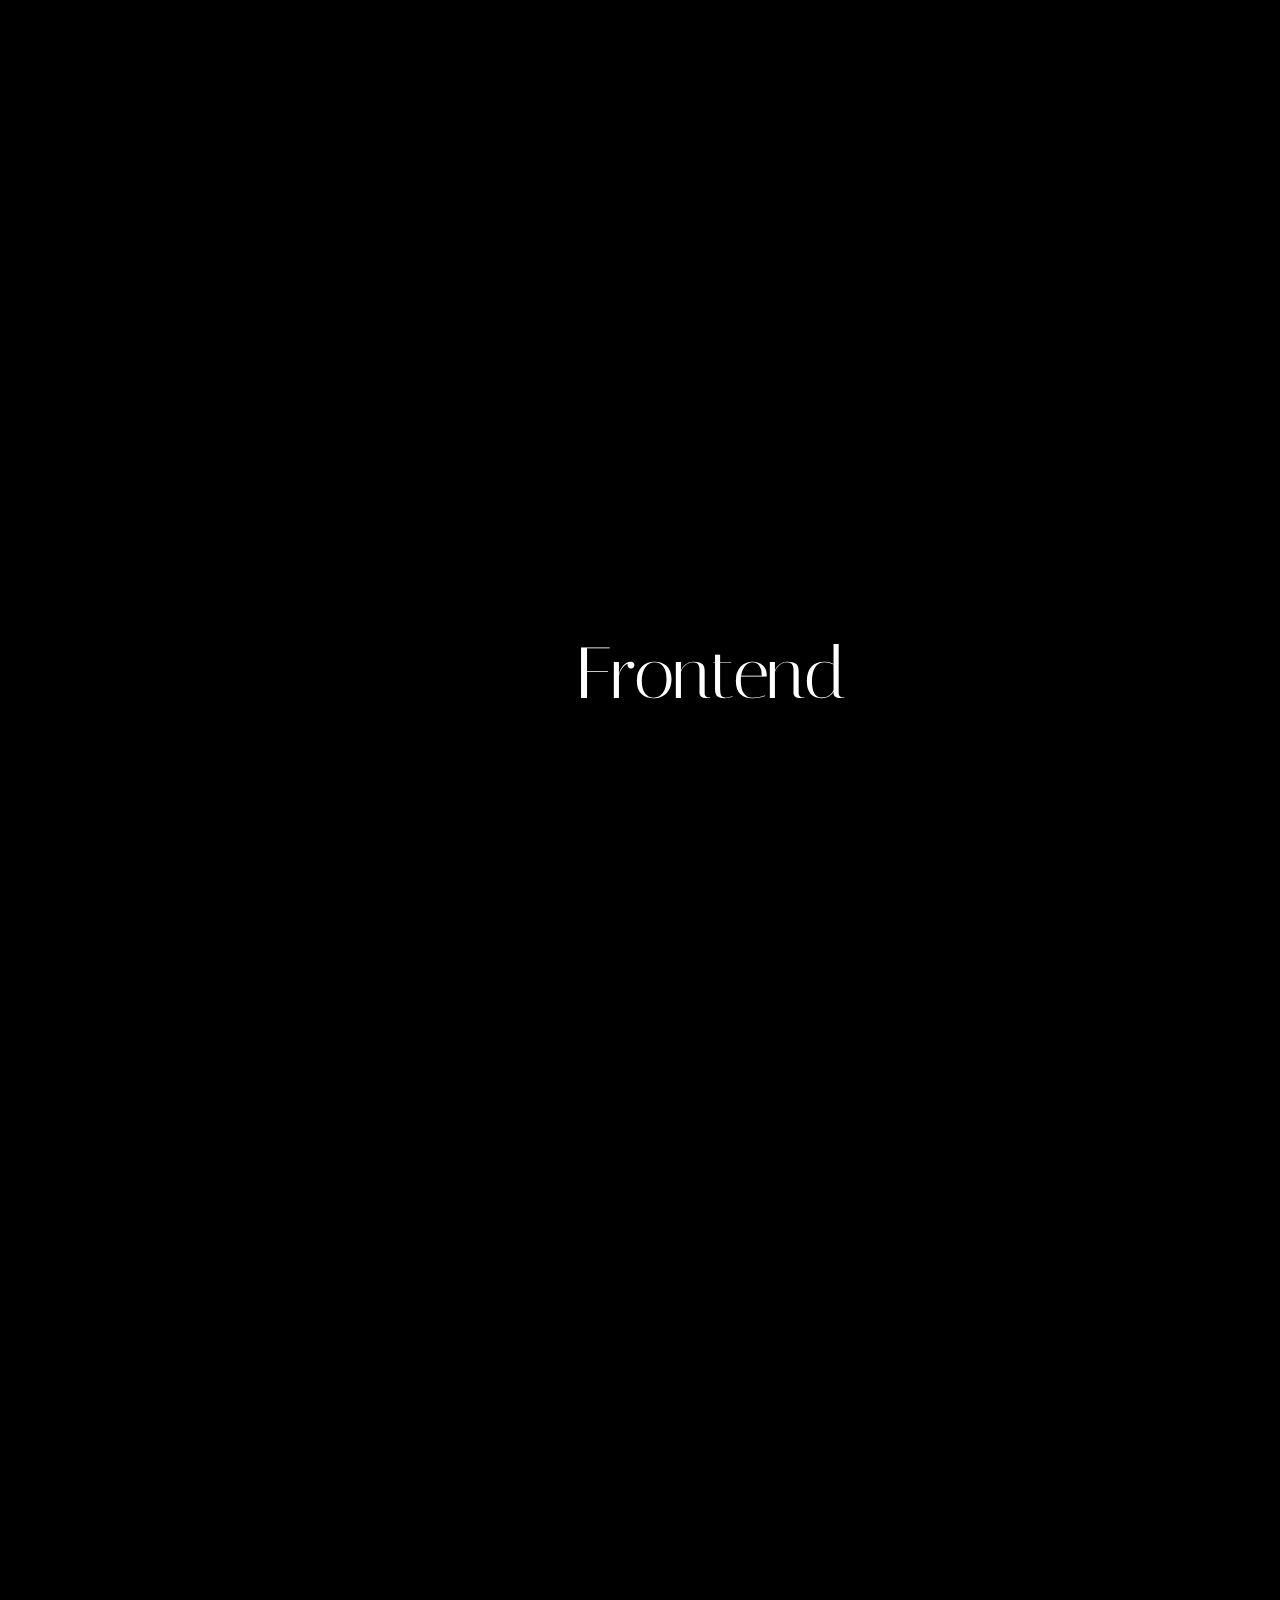
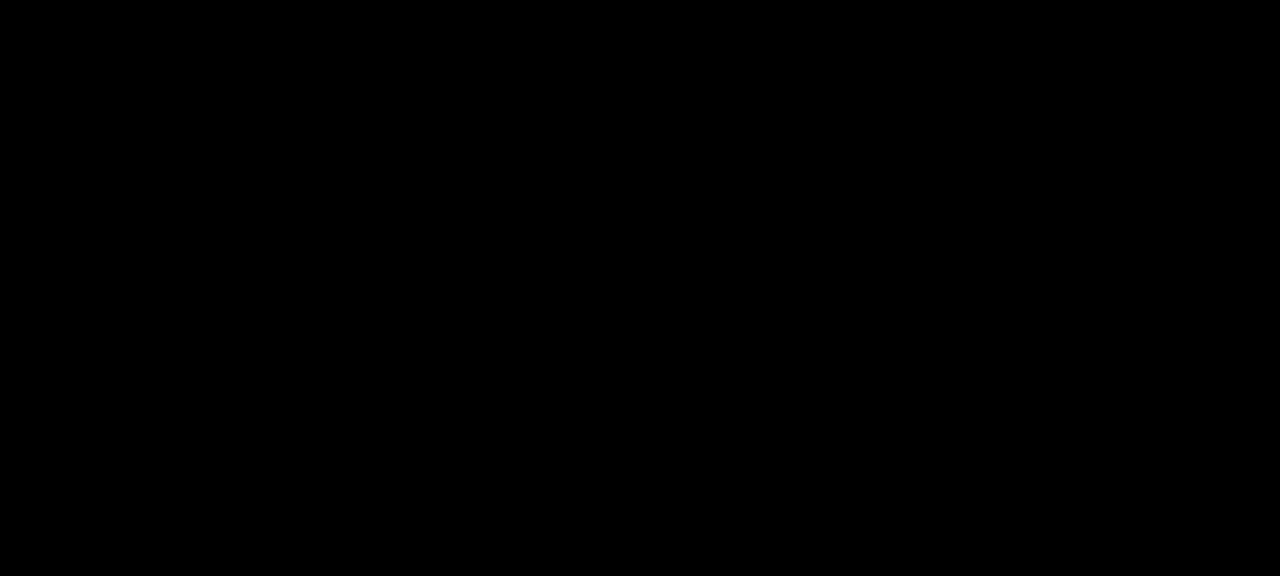
==== index.html @ 7df432b2 "first commit" ====
<!DOCTYPE html>
<html lang="en">

<head>
    <meta charset="UTF-8">
    <meta http-equiv="X-UA-Compatible" content="IE=edge">
    <meta name="viewport" content="width=device-width, initial-scale=1.0">
    <title>SODA</title>
    <link rel="stylesheet" href="static/styles/topstyle.css">
    <link rel="stylesheet" href="static/styles/index.css">
</head>

<body>
    
        <svg width="1658" height="1902" viewBox="0 0 1658 1902" fill="none" xmlns="http://www.w3.org/2000/svg" class="svgs">
            <path id="line"
                  d="M-2 706.464H1017.54V278.008H1121.1V635.271H958V560.194H1271.26V706.464H1196.18V155.037H1367.04V658.57H1232.42V437.223H1505.55V1H1657V1489M1657 1489H1025M1657 1489V1592M1657 1592H1137M1657 1592V1695M1657 1695H1056M1657 1695V1798.5M1657 1798.5H1178M1657 1798.5V1901H1183"
                  stroke="white"/>
        </svg><!--это вектор линии-->


        <!-- <svg width="1826" height="1456" viewBox="0 0 1826 1456" fill="none" xmlns="http://www.w3.org/2000/svg">
            <path id="line_dei"
                  d="M658.5 1455H187V880.5H406.5V1083.5H0.5V1H1837" stroke="white"/>
        </svg>        Вот эта ебаная линия всё портит -->

    
        <button id="startBtn" class="en-text">Frontend</button>
        <button id="definition" class="en-text">Definition</button>
        <button id="comparison" class="en-text">Comparison</button>
        <button id="case" class="en-text">Case</button>
        <button id="request" class="en-text">Request</button>
        <button id="sphere" class="en-text">Sphere</button>

        <div id="slogan_90" class="en-text">
            <p>think different</p>
        </div>
    
        <script>
            document.getElementById('startBtn').addEventListener("click",function (){
                document.getElementById('line').style.animation="sign 8s ease"; //создает анимацию линии по нажатию
                setTimeout(function (){
                    window.scrollBy({
                        top:1080, behavior:"smooth"
                    })
                },3170); //тут скролл страницы
                setTimeout(function () {
                    line.style.strokeDashoffset="0";
                },3350); //тут короче линия пропадала после анимации, поэтому я сделал таймер и после окончания анимации заменял ее на обычный вектор
                setTimeout(function (){
                    document.getElementById('definition').style.color='#FFFFFF'
                },4040)
                setTimeout(function (){
                    document.getElementById('comparison').style.color='#FFFFFF'
                },4240)
                setTimeout(function (){
                    document.getElementById('case').style.color='#FFFFFF'
                },4440)
                setTimeout(function (){
                    document.getElementById('request').style.color='#FFFFFF'
                },4640)
                setTimeout(function (){
                    document.getElementById('sphere').style.color='#FFFFFF'
                },4840)
            });
        </script> <!--это скрипт линии-->
        
        <script>
            document.getElementById('definition').addEventListener("click", function (){
                document.body.style.backgroundColor='#FFFFFF'
            });
            document.getElementById('comparison').addEventListener("click", function (){
                document.body.style.backgroundColor='#FFFFFF'
            });
            document.getElementById('case').addEventListener("click", function (){
                document.body.style.backgroundColor='#FFFFFF'
            });
            document.getElementById('request').addEventListener("click", function (){
                document.body.style.backgroundColor='#FFFFFF'
            });
            document.getElementById('sphere').addEventListener("click", function (){
                document.body.style.backgroundColor='#FFFFFF'
            });
    
        </script><!--это скрипт кнопок-->

</body>

</html>
---- static/styles/topstyle.css ----
@import url("https://fonts.googleapis.com/css?family=Italiana&display=swap");
@import url("https://fonts.googleapis.com/css2?family=Literata:wght@200&display=swap");

body {
  width: 1920px;
  height: 2160px;
  background-color: black;
  overflow-x: hidden;
  transition: background-color 1s;
}

.en-text {
  font-family: Italiana, serif;
  font-style: normal;
  font-size: 69px;
  color: white;
}

.rus-text {
  font-family: Literata, serif;
  font-weight: 100;
  color: white;
}
---- static/styles/index.css ----
@keyframes sign {
    to {
        stroke-dashoffset: 0;
    }
}
.svgs{
    position: relative;
    color: orange;
}/*класс векторов для position*/
#line_dei{
    position: absolute;
    left: 94px;
    animation-fill-mode: forwards;
    z-index: 100;
    top: 1000px;
}/*вспомогаательный вектор*/

#line {
    position: absolute;
    left: -2px;
    top: 37px;
    stroke-dasharray: 9730;
    stroke-dashoffset: 9730;
    animation-fill-mode: forwards;
    z-index: 10;
    color:orange;
} /*главный вектор*/

/*кнопки*/
#startBtn{
    position: absolute;
    width: 271px;
    height: 85px;
    left: 570px;
    top: 630px;

    font-weight: 400;
    font-size: 72px;
    line-height: 85px;
    /* identical to box height */

    color: #FFFFFF;

    border:transparent;
    background-color: transparent;
}
#definition{
    position: absolute;
    width: 198px;
    height: 60px;
    left: 770px;
    top: 1460px;

    font-weight: 400;
    font-size: 51px;
    line-height: 60px;

    border:transparent;
    background-color: transparent;

    color: #000000;

    transition: color ease 2s;
}
#comparison{

    position: absolute;
    width: 256px;
    height: 60px;
    left: 829px;
    top: 1560px;

    font-weight: 400;
    font-size: 51px;
    line-height: 60px;
    /* identical to box height */

    color: #000000;

    transition: color ease 2s;

    border:transparent;
    background-color: transparent;
}
#case{position: absolute;
    width: 126px;
    height: 60px;
    left: 933px;
    top: 1665px;

    font-weight: 400;
    font-size: 51px;
    line-height: 60px;
    /* identical to box height */

    color: #000000;

    transition: color ease 2s;

    border:transparent;
    background-color: transparent;
}
#request{position: absolute;
    width: 196px;
    height: 60px;
    left: 975px;
    top: 1769px;

    font-weight: 400;
    font-size: 51px;
    line-height: 60px;
    /* identical to box height */

    color: #000000;

    transition: color ease 2s;

    border:transparent;
    background-color: transparent;
}
#sphere {position: absolute;
    width: 147px;
    height: 60px;
    left: 1005px;
    top: 1868px;

    font-weight: 400;
    font-size: 51px;
    line-height: 60px;
    /* identical to box height */

    color: #000000;

    transition: color ease 2s;

    border:transparent;
    background-color: transparent;
}

#slogan_90 p{
    position: absolute;
    width: 258px;
    height: 53px;
    left: 1270px;
    top: 405px;

    font-weight: 400;
    font-size: 45px;
    line-height: 53px;

    transform: rotate(90deg);
}
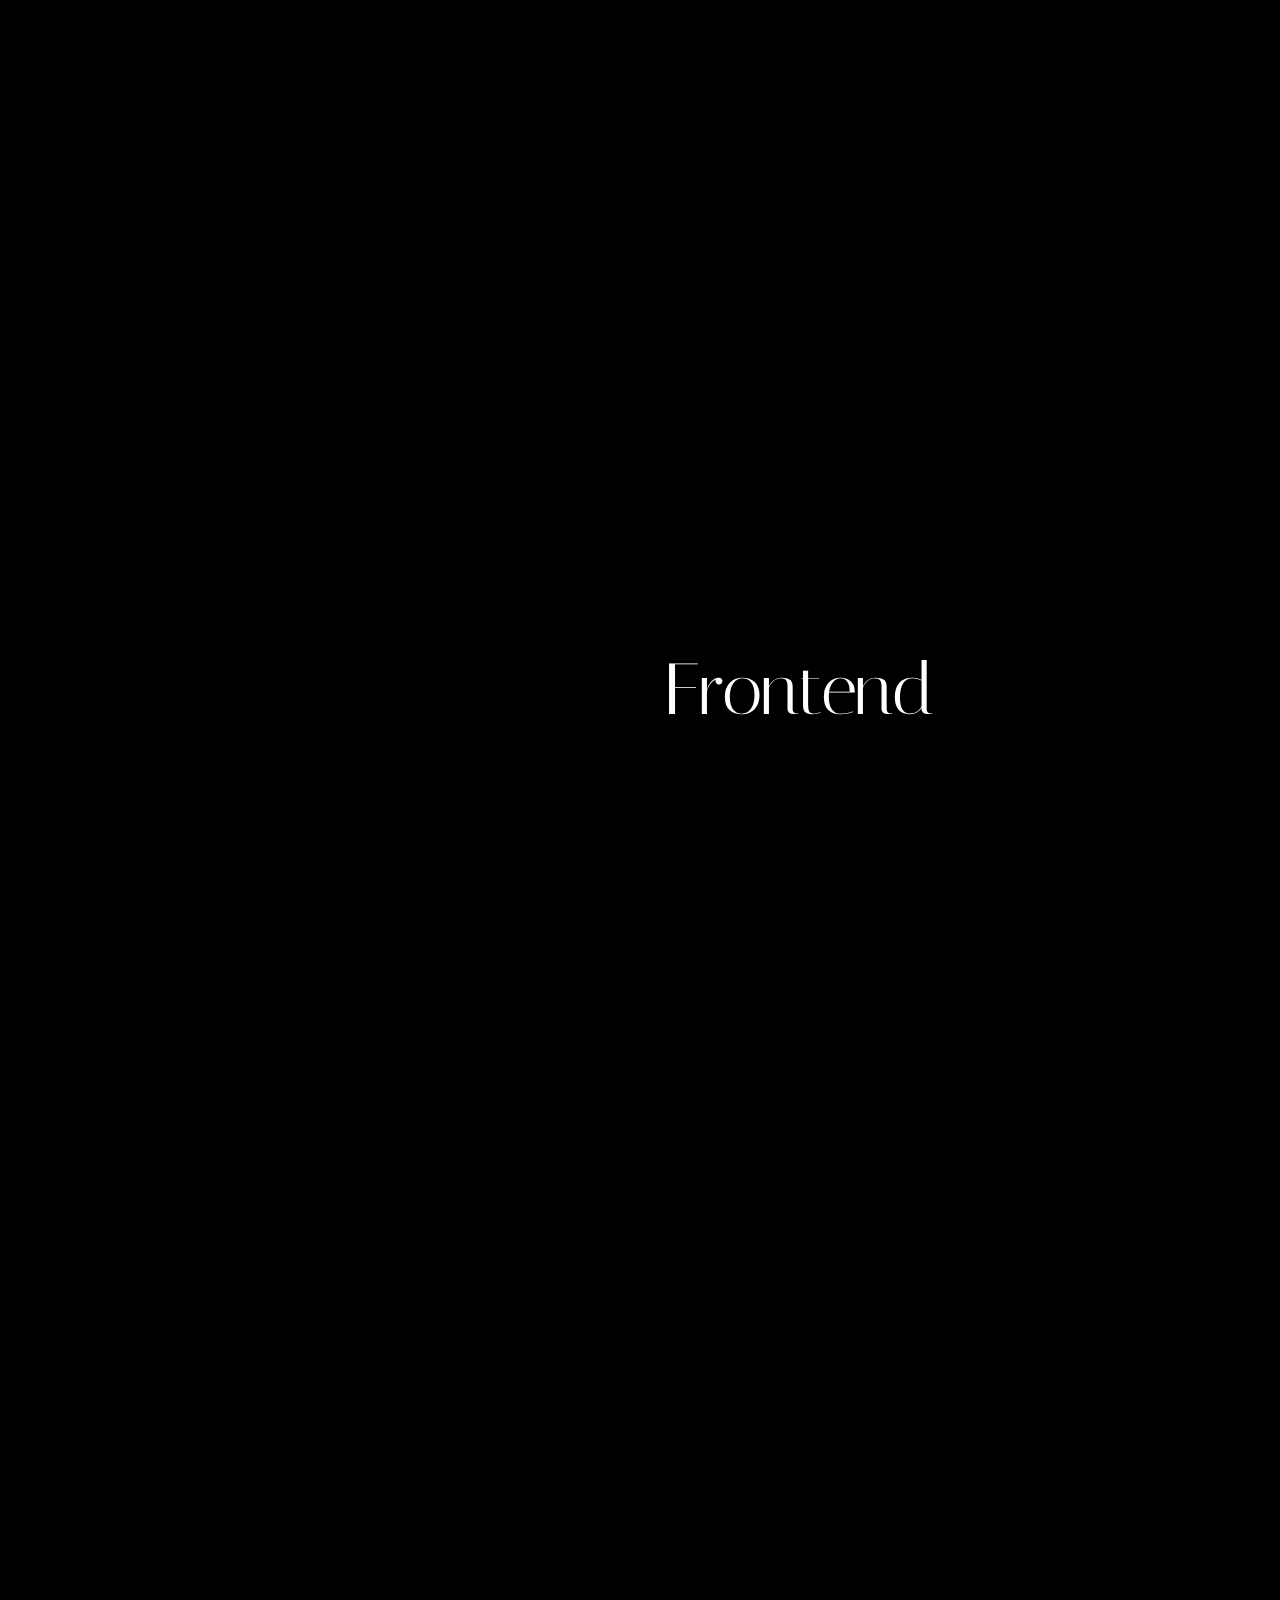
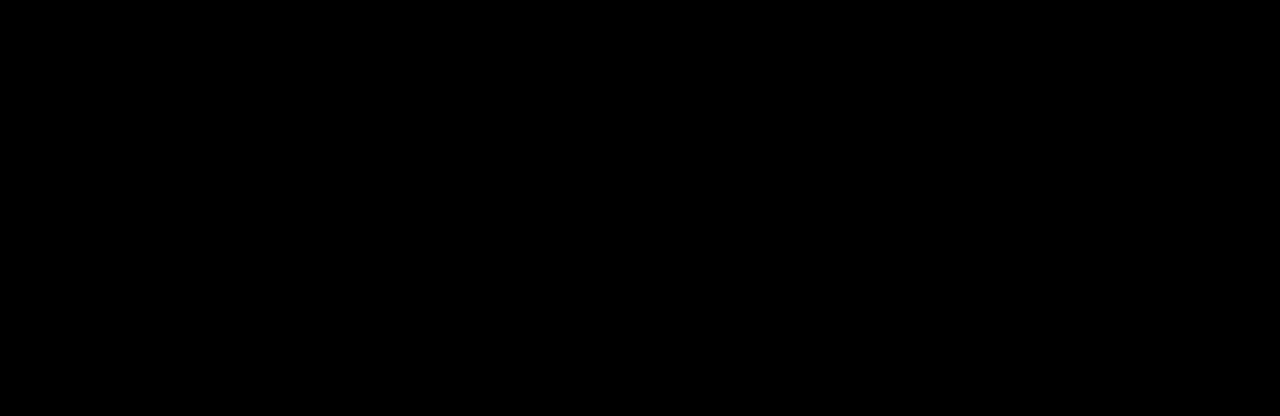
==== commit 545adbdb: "klnwln" ====
--- a/index.html
+++ b/index.html
@@ -8,43 +8,75 @@
     <title>SODA</title>
     <link rel="stylesheet" href="static/styles/topstyle.css">
     <link rel="stylesheet" href="static/styles/index.css">
+
+    <!--Иконки-->
+    <link rel="apple-touch-icon" sizes="180x180" href="static/files/favicon_io/apple-touch-icon.png">
+    <link rel="icon" type="image/png" sizes="32x32" href="static/files/favicon_io/favicon-32x32.png">
+    <link rel="icon" type="image/png" sizes="16x16" href="static/files/favicon_io/favicon-16x16.png">
+    <link rel="manifest" href="static/files/favicon_io/site.webmanifest">
 </head>
 
-<body>
+<body id="body">
+    <div class="container">
+        <div class="vector_front">
+            <svg width="1658" height="1902" viewBox="0 0 1658 1902" fill="none" xmlns="http://www.w3.org/2000/svg" class="svgs">
+                <path id="line"
+                      d="M-2 706.464H1017.54V278.008H1121.1V635.271H958V560.194H1271.26V706.464H1196.18V155.037H1367.04V658.57H1232.42V437.223H1505.55V1H1657V1489M1657 1489H1025M1657 1489V1592M1657 1592H1137M1657 1592V1695M1657 1695H1056M1657 1695V1798.5M1657 1798.5H1178M1657 1798.5V1901H1183"
+                      stroke="white"/>
+            </svg><!--это вектор линии-->
+        </div>
+        <div class="vector_dei">
+            <svg width="1826" height="1456" viewBox="0 0 1826 1456" fill="none" xmlns="http://www.w3.org/2000/svg">
+                <path id="line_dei"
+                      d="M658.5 1455H187V880.5H406.5V1083.5H0.5V1H1837" stroke="white"/>
+            </svg>
+        </div>
+        <div class="vector_com">
+            <svg width="1796" height="1557" viewBox="0 0 1796 1557" fill="none" xmlns="http://www.w3.org/2000/svg">
+                <path id="line_com" d="M649.5 1556H380.5V1292H1V1375.5H59.5V0.5H1796" stroke="white"/>
+            </svg>
     
-        <svg width="1658" height="1902" viewBox="0 0 1658 1902" fill="none" xmlns="http://www.w3.org/2000/svg" class="svgs">
-            <path id="line"
-                  d="M-2 706.464H1017.54V278.008H1121.1V635.271H958V560.194H1271.26V706.464H1196.18V155.037H1367.04V658.57H1232.42V437.223H1505.55V1H1657V1489M1657 1489H1025M1657 1489V1592M1657 1592H1137M1657 1592V1695M1657 1695H1056M1657 1695V1798.5M1657 1798.5H1178M1657 1798.5V1901H1183"
-                  stroke="white"/>
-        </svg><!--это вектор линии-->
-
-
-        <!-- <svg width="1826" height="1456" viewBox="0 0 1826 1456" fill="none" xmlns="http://www.w3.org/2000/svg">
-            <path id="line_dei"
-                  d="M658.5 1455H187V880.5H406.5V1083.5H0.5V1H1837" stroke="white"/>
-        </svg>        Вот эта ебаная линия всё портит -->
-
+        </div>
+        <div class="vector_case">
+            <svg width="1831" height="1660" viewBox="0 0 1831 1660" fill="none" xmlns="http://www.w3.org/2000/svg">
+                <path id="line_case" d="M737.5 1659.5H359V1542.5H1V523.5H134.5V619.5H55V0.5H1830.5" stroke="white"/>
+            </svg>
     
-        <button id="startBtn" class="en-text">Frontend</button>
-        <button id="definition" class="en-text">Definition</button>
-        <button id="comparison" class="en-text">Comparison</button>
-        <button id="case" class="en-text">Case</button>
-        <button id="request" class="en-text">Request</button>
-        <button id="sphere" class="en-text">Sphere</button>
-
-        <div id="slogan_90" class="en-text">
-            <p>think different</p>
         </div>
+        <div class="vector_req">
+            <svg width="1801" height="1766" viewBox="0 0 1801 1766" fill="none" xmlns="http://www.w3.org/2000/svg">
+                <path id="line_req"d="M738 1765H210V758.5H1V391.5H210V1H1800.5" stroke="white"/>
+            </svg>
+    
+    
+        </div>
+        <div class="vector_sp">
+            <svg width="1792" height="1864" viewBox="0 0 1792 1864" fill="none" xmlns="http://www.w3.org/2000/svg">
+                <path id="line_sp" d="M768 1863.5H301V1157H1V1207H261V1H1793" stroke="white"/>
+            </svg>
+    
+        </div>
+    </div>
+        <button id="slogan_90">think different</button>
+        <button id="startBtn">Frontend</button>
+        <button id="definition">Definition</button>
+        <button id="comparison">Comparison</button>
+        <button id="case">Cases</button>
+        <button id="request">Request</button>
+        <button id="sphere">Sphere</button>
     
         <script>
             document.getElementById('startBtn').addEventListener("click",function (){
                 document.getElementById('line').style.animation="sign 8s ease"; //создает анимацию линии по нажатию
                 setTimeout(function (){
+                    document.getElementById('slogan_90').style.color='#FFFFFF'
+                },1900)
+                setTimeout(function (){
                     window.scrollBy({
-                        top:1080, behavior:"smooth"
+                        top:1000, behavior:"smooth"
                     })
                 },3170); //тут скролл страницы
-                setTimeout(function () {
+                setTimeout(function() {
                     line.style.strokeDashoffset="0";
                 },3350); //тут короче линия пропадала после анимации, поэтому я сделал таймер и после окончания анимации заменял ее на обычный вектор
                 setTimeout(function (){
@@ -61,29 +93,84 @@
                 },4640)
                 setTimeout(function (){
                     document.getElementById('sphere').style.color='#FFFFFF'
+                    document.getElementById('body').style.overflowY='scroll'
                 },4840)
+    
             });
         </script> <!--это скрипт линии-->
-        
         <script>
             document.getElementById('definition').addEventListener("click", function (){
-                document.body.style.backgroundColor='#FFFFFF'
+                document.getElementById('line_dei').style.animation="sign 2s ease";
+                setTimeout(function (){
+                    window.scrollBy({
+                        top:-1000, behavior:"smooth"
+                    })
+                },150)
+                setTimeout(function (){
+                    document.body.style.backgroundColor='#FFFFFF'
+                    setTimeout(function (){
+                        window.location="definition.html";//сюда вставлять линки на другие страницы
+                    },120)
+                },1600)
             });
             document.getElementById('comparison').addEventListener("click", function (){
-                document.body.style.backgroundColor='#FFFFFF'
+                document.getElementById('line_com').style.animation="sign 2s ease";
+                setTimeout(function (){
+                    window.scrollBy({
+                        top:-1000, behavior:"smooth"
+                    })
+                },150)
+                setTimeout(function (){
+                    document.body.style.backgroundColor='#FFFFFF'
+                    setTimeout(function (){
+                        window.location="comparison.html";//сюда вставлять линки на другие страницы
+                    },120)
+                },1600)
             });
             document.getElementById('case').addEventListener("click", function (){
-                document.body.style.backgroundColor='#FFFFFF'
+                document.getElementById('line_case').style.animation="sign 2s ease";
+                setTimeout(function (){
+                    window.scrollBy({
+                        top:-1000, behavior:"smooth"
+                    })
+                },150)
+                setTimeout(function (){
+                    document.body.style.backgroundColor='#FFFFFF'
+                    setTimeout(function (){
+                        window.location="cases.html";//сюда вставлять линки на другие страницы
+                    },120)
+                },1600)
             });
             document.getElementById('request').addEventListener("click", function (){
-                document.body.style.backgroundColor='#FFFFFF'
+                document.getElementById('line_req').style.animation="sign 2s ease";
+                setTimeout(function (){
+                    window.scrollBy({
+                        top:-1000, behavior:"smooth"
+                    })
+                },150)
+                setTimeout(function (){
+                    document.body.style.backgroundColor='#FFFFFF'
+                    setTimeout(function (){
+                        window.location="requests.html";//сюда вставлять линки на другие страницы
+                    },120)
+                },1600)
             });
             document.getElementById('sphere').addEventListener("click", function (){
-                document.body.style.backgroundColor='#FFFFFF'
+                document.getElementById('line_sp').style.animation="sign 2s ease";
+                setTimeout(function (){
+                    window.scrollBy({
+                        top:-1000, behavior:"smooth"
+                    })
+                },200)
+                setTimeout(function (){
+                    document.body.style.backgroundColor='#FFFFFF'
+                    setTimeout(function (){
+                        window.location="sphere.html";//сюда вставлять линки на другие страницы
+                    },120)
+                },1600)
             });
     
         </script><!--это скрипт кнопок-->
-
-</body>
+    </body>
 
 </html>--- a/static/styles/topstyle.css
+++ b/static/styles/topstyle.css
@@ -6,6 +6,7 @@
   height: 2160px;
   background-color: black;
   overflow-x: hidden;
+  overflow-y: hidden;
   transition: background-color 1s;
 }
 
@@ -21,3 +22,57 @@
   font-weight: 100;
   color: white;
 }
+
+header {
+  height: 180px;
+  width: 100%;
+}
+
+a {
+  text-decoration: none;
+  color: white;
+}
+
+a::after {
+  text-decoration: none;
+  color: white;
+}
+
+.en-text__title {
+  position: absolute;
+  text-align: center;
+  top: 25px;
+  margin-top: 0;
+  background-color: black;
+}
+
+.switches__img--one {
+  position: fixed;
+  bottom: 50px;
+  left: 80px;
+  transform: rotate(180deg);
+}
+
+.switches__img--two {
+  position: fixed;
+  bottom: 50px;
+  left: 140px;
+}
+
+@keyframes line {
+  0% {
+    width: 0%;
+  }
+  100% {
+    width: 100%;
+  }
+}
+
+.line {
+  position: absolute;
+  height: 2px;
+  width: 100%;
+  background-color: white;
+  top: 66px;
+  animation: line ease-out 4s;
+}--- a/static/styles/index.css
+++ b/static/styles/index.css
@@ -1,3 +1,16 @@
+#body{
+    width: 1920px;
+    height: 2000px;
+    background-color: black;
+    color: #FFFFFF;
+    overflow-x: hidden;
+
+    overflow-y: hidden;
+    transition: background-color  1s;
+    display: flex;
+    flex-direction: column;
+}
+
 @keyframes sign {
     to {
         stroke-dashoffset: 0;
@@ -7,33 +20,81 @@
     position: relative;
     color: orange;
 }/*класс векторов для position*/
-#line_dei{
-    position: absolute;
-    left: 94px;
-    animation-fill-mode: forwards;
-    z-index: 100;
-    top: 1000px;
-}/*вспомогаательный вектор*/
 
 #line {
-    position: absolute;
-    left: -2px;
-    top: 37px;
     stroke-dasharray: 9730;
     stroke-dashoffset: 9730;
     animation-fill-mode: forwards;
-    z-index: 10;
-    color:orange;
 } /*главный вектор*/
+.vector_front {
+    position: absolute;
+    top: 10px;
+}
+#line_dei{
+    position: absolute;
+    animation-fill-mode: forwards;
+    stroke-dasharray: 4793;
+    stroke-dashoffset: 4793;
+}/*definition вектор*/
+.vector_dei{
+    position: absolute;
+    top: 43px;
+    left: 52px;
+}
+#line_com{
+    position: absolute;
+    stroke-dasharray: 4166;
+    stroke-dashoffset: 4166;
+    animation-fill-mode: forwards;
+}
+.vector_com{
+    position: absolute;
+    top:43px;
+    left: 134px;
+}
+#line_case{
+    position: absolute;
+    stroke-dasharray: 4576;
+    stroke-dashoffset: 4576;
+    animation-fill-mode: forwards;
+}
+.vector_case{
+    position: absolute;
+    top:43px;
+    left: 80px;
+}
+#line_req{
+    stroke-dasharray: 4300;
+    stroke-dashoffset: 4300;
+    animation-fill-mode: forwards;
+}
+.vector_req{
+    position: absolute;
+    top:43px;
+    left: 135px;
+}
+#line_sp{
+    position: absolute;
+    stroke-dasharray: 4521;
+    stroke-dashoffset: 4521;
+    animation-fill-mode: forwards;
+}
+.vector_sp{
+    position: absolute;
+    top:43px;
+    left: 135px;
+}
 
 /*кнопки*/
 #startBtn{
     position: absolute;
     width: 271px;
     height: 85px;
-    left: 570px;
-    top: 630px;
-
+    left: 658px;
+    top: 646px;
+
+    font-family: 'Italiana';
+    font-style: normal;
     font-weight: 400;
     font-size: 72px;
     line-height: 85px;
@@ -49,8 +110,10 @@
     width: 198px;
     height: 60px;
     left: 770px;
-    top: 1460px;
-
+    top: 1465px;
+
+    font-family: 'Italiana';
+    font-style: normal;
     font-weight: 400;
     font-size: 51px;
     line-height: 60px;
@@ -68,8 +131,10 @@
     width: 256px;
     height: 60px;
     left: 829px;
-    top: 1560px;
-
+    top: 1565px;
+
+    font-family: 'Italiana';
+    font-style: normal;
     font-weight: 400;
     font-size: 51px;
     line-height: 60px;
@@ -85,9 +150,11 @@
 #case{position: absolute;
     width: 126px;
     height: 60px;
-    left: 933px;
-    top: 1665px;
-
+    left: 880px;
+    top: 1670px;
+
+    font-family: 'Italiana';
+    font-style: normal;
     font-weight: 400;
     font-size: 51px;
     line-height: 60px;
@@ -103,9 +170,11 @@
 #request{position: absolute;
     width: 196px;
     height: 60px;
-    left: 975px;
-    top: 1769px;
-
+    left: 932px;
+    top: 1774px;
+
+    font-family: 'Italiana';
+    font-style: normal;
     font-weight: 400;
     font-size: 51px;
     line-height: 60px;
@@ -121,32 +190,39 @@
 #sphere {position: absolute;
     width: 147px;
     height: 60px;
-    left: 1005px;
-    top: 1868px;
-
-    font-weight: 400;
-    font-size: 51px;
-    line-height: 60px;
-    /* identical to box height */
-
-    color: #000000;
-
-    transition: color ease 2s;
-
-    border:transparent;
-    background-color: transparent;
-}
-
-#slogan_90 p{
-    position: absolute;
-    width: 258px;
+    left: 986px;
+    top: 1873px;
+
+    font-family: 'Italiana';
+    font-style: normal;
+    font-weight: 400;
+    font-size: 51px;
+    line-height: 60px;
+    /* identical to box height */
+
+    color: #000000;
+
+    transition: color ease 2s;
+
+    border:transparent;
+    background-color: transparent;
+}
+#slogan_90{
+    position: absolute;
+    width: 300px;
     height: 53px;
-    left: 1270px;
-    top: 405px;
-
+    left: 1250px;
+    top: 450px;
+    color: #000000;
+    font-family: 'Italiana';
+    font-style: normal;
     font-weight: 400;
     font-size: 45px;
     line-height: 53px;
 
     transform: rotate(90deg);
-}
+    transition: color ease 1s;
+
+    border:transparent;
+    background-color: transparent;
+}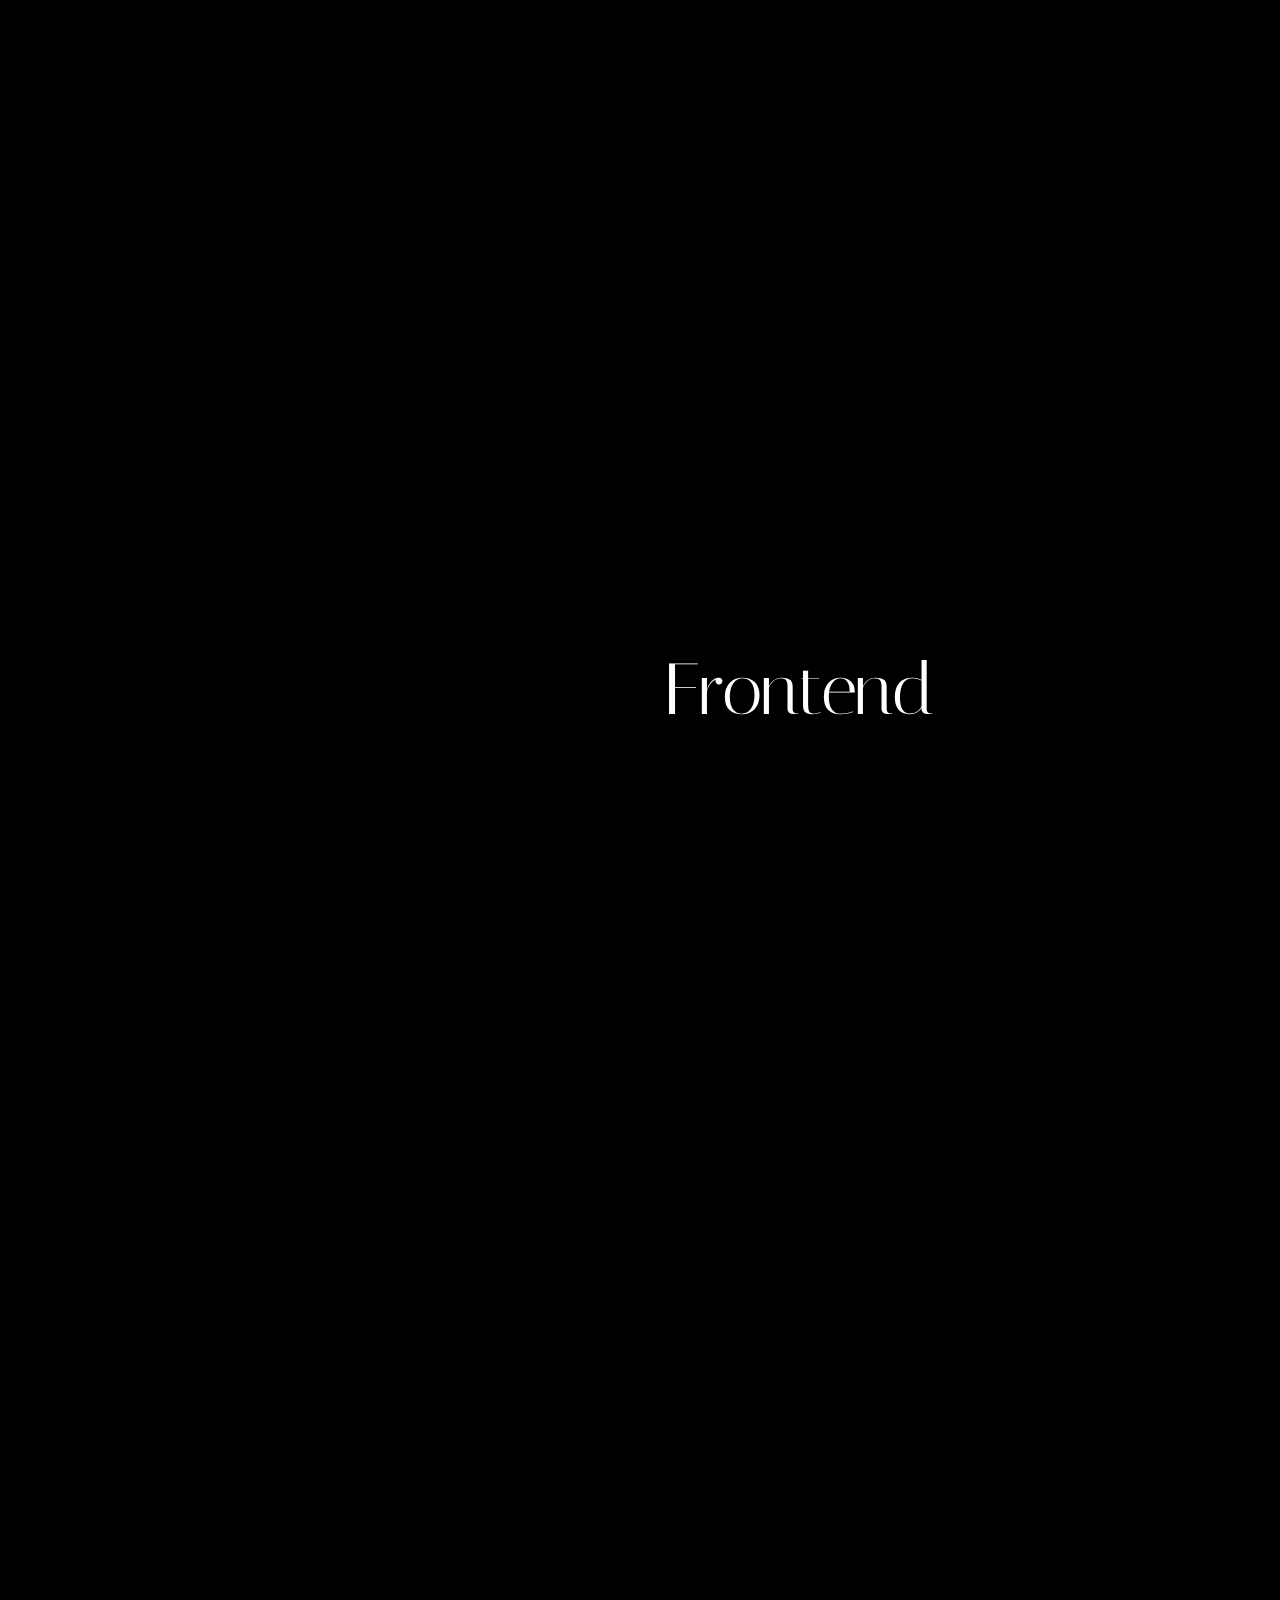
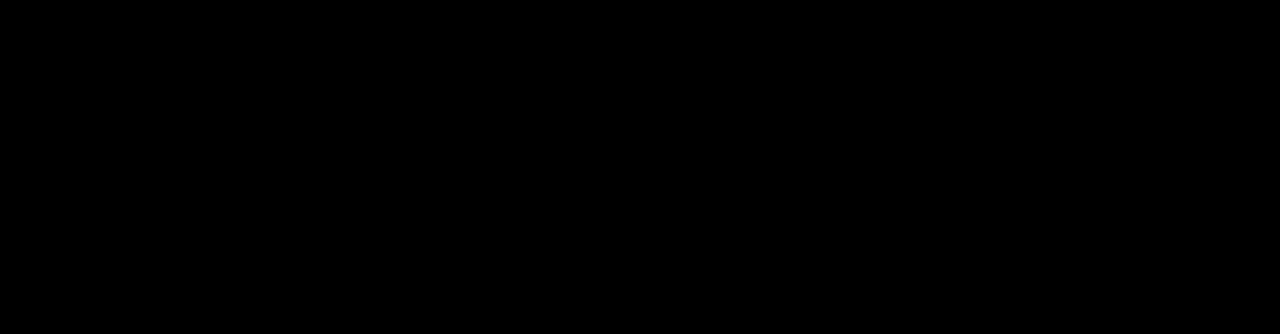
==== commit add8605f: "last one" ====
--- a/static/styles/topstyle.css
+++ b/static/styles/topstyle.css
@@ -2,11 +2,10 @@
 @import url("https://fonts.googleapis.com/css2?family=Literata:wght@200&display=swap");
 
 body {
-  width: 1920px;
-  height: 2160px;
+  min-height: 100vh;
   background-color: black;
   overflow-x: hidden;
-  overflow-y: hidden;
+  /*  overflow-y: hidden;  */
   transition: background-color 1s;
 }
 
@@ -75,4 +74,4 @@
   background-color: white;
   top: 66px;
   animation: line ease-out 4s;
-}+}
--- a/static/styles/index.css
+++ b/static/styles/index.css
@@ -1,228 +1,228 @@
-#body{
-    width: 1920px;
-    height: 2000px;
-    background-color: black;
-    color: #FFFFFF;
-    overflow-x: hidden;
-
-    overflow-y: hidden;
-    transition: background-color  1s;
-    display: flex;
-    flex-direction: column;
+#body {
+  background-color: black;
+  color: #ffffff;
+  overflow-x: hidden;
+
+  overflow-y: hidden;
+  transition: background-color 1s;
+  display: flex;
+  flex-direction: column;
 }
 
 @keyframes sign {
-    to {
-        stroke-dashoffset: 0;
-    }
-}
-.svgs{
-    position: relative;
-    color: orange;
-}/*класс векторов для position*/
+  to {
+    stroke-dashoffset: 0;
+  }
+}
+.svgs {
+  position: relative;
+  color: orange;
+} /*класс векторов для position*/
 
 #line {
-    stroke-dasharray: 9730;
-    stroke-dashoffset: 9730;
-    animation-fill-mode: forwards;
+  stroke-dasharray: 9730;
+  stroke-dashoffset: 9730;
+  animation-fill-mode: forwards;
 } /*главный вектор*/
 .vector_front {
-    position: absolute;
-    top: 10px;
-}
-#line_dei{
-    position: absolute;
-    animation-fill-mode: forwards;
-    stroke-dasharray: 4793;
-    stroke-dashoffset: 4793;
-}/*definition вектор*/
-.vector_dei{
-    position: absolute;
-    top: 43px;
-    left: 52px;
-}
-#line_com{
-    position: absolute;
-    stroke-dasharray: 4166;
-    stroke-dashoffset: 4166;
-    animation-fill-mode: forwards;
-}
-.vector_com{
-    position: absolute;
-    top:43px;
-    left: 134px;
-}
-#line_case{
-    position: absolute;
-    stroke-dasharray: 4576;
-    stroke-dashoffset: 4576;
-    animation-fill-mode: forwards;
-}
-.vector_case{
-    position: absolute;
-    top:43px;
-    left: 80px;
-}
-#line_req{
-    stroke-dasharray: 4300;
-    stroke-dashoffset: 4300;
-    animation-fill-mode: forwards;
-}
-.vector_req{
-    position: absolute;
-    top:43px;
-    left: 135px;
-}
-#line_sp{
-    position: absolute;
-    stroke-dasharray: 4521;
-    stroke-dashoffset: 4521;
-    animation-fill-mode: forwards;
-}
-.vector_sp{
-    position: absolute;
-    top:43px;
-    left: 135px;
+  position: absolute;
+  top: 10px;
+}
+#line_dei {
+  position: absolute;
+  animation-fill-mode: forwards;
+  stroke-dasharray: 4793;
+  stroke-dashoffset: 4793;
+} /*definition вектор*/
+.vector_dei {
+  position: absolute;
+  top: 43px;
+  left: 52px;
+}
+#line_com {
+  position: absolute;
+  stroke-dasharray: 4166;
+  stroke-dashoffset: 4166;
+  animation-fill-mode: forwards;
+}
+.vector_com {
+  position: absolute;
+  top: 43px;
+  left: 134px;
+}
+#line_case {
+  position: absolute;
+  stroke-dasharray: 4576;
+  stroke-dashoffset: 4576;
+  animation-fill-mode: forwards;
+}
+.vector_case {
+  position: absolute;
+  top: 43px;
+  left: 80px;
+}
+#line_req {
+  stroke-dasharray: 4300;
+  stroke-dashoffset: 4300;
+  animation-fill-mode: forwards;
+}
+.vector_req {
+  position: absolute;
+  top: 43px;
+  left: 135px;
+}
+#line_sp {
+  position: absolute;
+  stroke-dasharray: 4521;
+  stroke-dashoffset: 4521;
+  animation-fill-mode: forwards;
+}
+.vector_sp {
+  position: absolute;
+  top: 43px;
+  left: 135px;
 }
 
 /*кнопки*/
-#startBtn{
-    position: absolute;
-    width: 271px;
-    height: 85px;
-    left: 658px;
-    top: 646px;
-
-    font-family: 'Italiana';
-    font-style: normal;
-    font-weight: 400;
-    font-size: 72px;
-    line-height: 85px;
-    /* identical to box height */
-
-    color: #FFFFFF;
-
-    border:transparent;
-    background-color: transparent;
-}
-#definition{
-    position: absolute;
-    width: 198px;
-    height: 60px;
-    left: 770px;
-    top: 1465px;
-
-    font-family: 'Italiana';
-    font-style: normal;
-    font-weight: 400;
-    font-size: 51px;
-    line-height: 60px;
-
-    border:transparent;
-    background-color: transparent;
-
-    color: #000000;
-
-    transition: color ease 2s;
-}
-#comparison{
-
-    position: absolute;
-    width: 256px;
-    height: 60px;
-    left: 829px;
-    top: 1565px;
-
-    font-family: 'Italiana';
-    font-style: normal;
-    font-weight: 400;
-    font-size: 51px;
-    line-height: 60px;
-    /* identical to box height */
-
-    color: #000000;
-
-    transition: color ease 2s;
-
-    border:transparent;
-    background-color: transparent;
-}
-#case{position: absolute;
-    width: 126px;
-    height: 60px;
-    left: 880px;
-    top: 1670px;
-
-    font-family: 'Italiana';
-    font-style: normal;
-    font-weight: 400;
-    font-size: 51px;
-    line-height: 60px;
-    /* identical to box height */
-
-    color: #000000;
-
-    transition: color ease 2s;
-
-    border:transparent;
-    background-color: transparent;
-}
-#request{position: absolute;
-    width: 196px;
-    height: 60px;
-    left: 932px;
-    top: 1774px;
-
-    font-family: 'Italiana';
-    font-style: normal;
-    font-weight: 400;
-    font-size: 51px;
-    line-height: 60px;
-    /* identical to box height */
-
-    color: #000000;
-
-    transition: color ease 2s;
-
-    border:transparent;
-    background-color: transparent;
-}
-#sphere {position: absolute;
-    width: 147px;
-    height: 60px;
-    left: 986px;
-    top: 1873px;
-
-    font-family: 'Italiana';
-    font-style: normal;
-    font-weight: 400;
-    font-size: 51px;
-    line-height: 60px;
-    /* identical to box height */
-
-    color: #000000;
-
-    transition: color ease 2s;
-
-    border:transparent;
-    background-color: transparent;
-}
-#slogan_90{
-    position: absolute;
-    width: 300px;
-    height: 53px;
-    left: 1250px;
-    top: 450px;
-    color: #000000;
-    font-family: 'Italiana';
-    font-style: normal;
-    font-weight: 400;
-    font-size: 45px;
-    line-height: 53px;
-
-    transform: rotate(90deg);
-    transition: color ease 1s;
-
-    border:transparent;
-    background-color: transparent;
-}+#startBtn {
+  position: absolute;
+  width: 271px;
+  height: 85px;
+  left: 658px;
+  top: 646px;
+
+  font-family: "Italiana";
+  font-style: normal;
+  font-weight: 400;
+  font-size: 72px;
+  line-height: 85px;
+  /* identical to box height */
+
+  color: #ffffff;
+
+  border: transparent;
+  background-color: transparent;
+}
+#definition {
+  position: absolute;
+  width: 198px;
+  height: 60px;
+  left: 770px;
+  top: 1465px;
+
+  font-family: "Italiana";
+  font-style: normal;
+  font-weight: 400;
+  font-size: 51px;
+  line-height: 60px;
+
+  border: transparent;
+  background-color: transparent;
+
+  color: #000000;
+
+  transition: color ease 2s;
+}
+#comparison {
+  position: absolute;
+  width: 256px;
+  height: 60px;
+  left: 829px;
+  top: 1565px;
+
+  font-family: "Italiana";
+  font-style: normal;
+  font-weight: 400;
+  font-size: 51px;
+  line-height: 60px;
+  /* identical to box height */
+
+  color: #000000;
+
+  transition: color ease 2s;
+
+  border: transparent;
+  background-color: transparent;
+}
+#case {
+  position: absolute;
+  width: 126px;
+  height: 60px;
+  left: 880px;
+  top: 1670px;
+
+  font-family: "Italiana";
+  font-style: normal;
+  font-weight: 400;
+  font-size: 51px;
+  line-height: 60px;
+  /* identical to box height */
+
+  color: #000000;
+
+  transition: color ease 2s;
+
+  border: transparent;
+  background-color: transparent;
+}
+#request {
+  position: absolute;
+  width: 196px;
+  height: 60px;
+  left: 932px;
+  top: 1774px;
+
+  font-family: "Italiana";
+  font-style: normal;
+  font-weight: 400;
+  font-size: 51px;
+  line-height: 60px;
+  /* identical to box height */
+
+  color: #000000;
+
+  transition: color ease 2s;
+
+  border: transparent;
+  background-color: transparent;
+}
+#sphere {
+  position: absolute;
+  width: 147px;
+  height: 60px;
+  left: 986px;
+  top: 1873px;
+
+  font-family: "Italiana";
+  font-style: normal;
+  font-weight: 400;
+  font-size: 51px;
+  line-height: 60px;
+  /* identical to box height */
+
+  color: #000000;
+
+  transition: color ease 2s;
+
+  border: transparent;
+  background-color: transparent;
+}
+#slogan_90 {
+  position: absolute;
+  width: 300px;
+  height: 53px;
+  left: 1250px;
+  top: 450px;
+  color: #000000;
+  font-family: "Italiana";
+  font-style: normal;
+  font-weight: 400;
+  font-size: 45px;
+  line-height: 53px;
+
+  transform: rotate(90deg);
+  transition: color ease 1s;
+
+  border: transparent;
+  background-color: transparent;
+}
